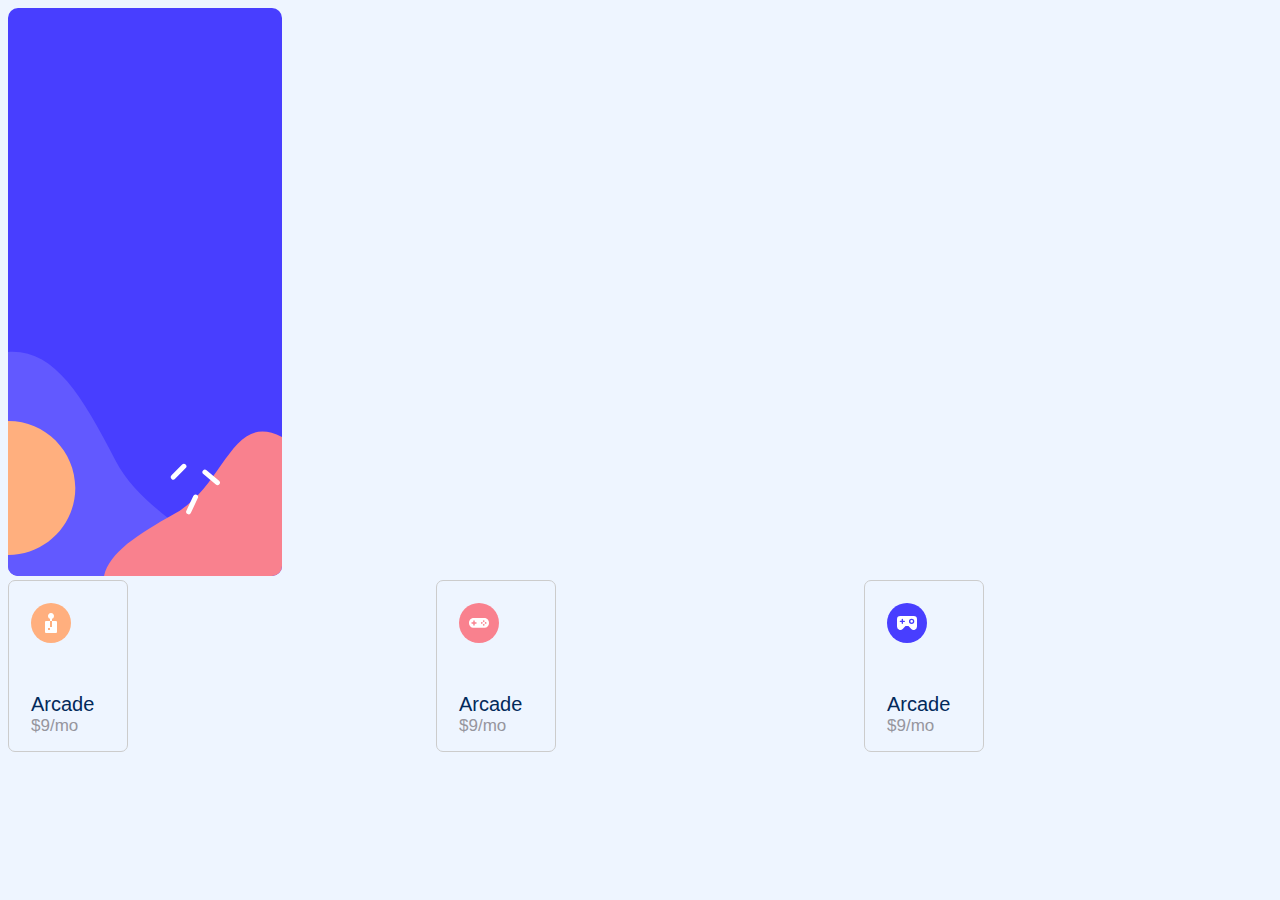
==== playground.html @ 3ce04584 "added step 1 and 2" ====
<!DOCTYPE html>
<html lang="en">
<head>
    <meta charset="UTF-8">
    <meta name="viewport" content="width=device-width, initial-scale=1.0">
    <title>Document</title>
    <link rel="stylesheet" href="styles.css">
</head>
<body>
    <div class="container">
        <div class="img"><img src="assets/images/bg-sidebar-desktop.svg" alt=""></div>
        <div class="plan-block grid grid--1x3">
            <div class="plan">
                <img src="assets/images/icon-arcade.svg" alt="">
                <div class="plan__details">
                    <p class="plan__name">Arcade</p>
                    <p class="plan__price">$9/mo</p>
                </div>
            </div>
            <div class="plan">
                <img src="assets/images/icon-advanced.svg" alt="">
                <div class="plan__details">
                    <p class="plan__name">Arcade</p>
                    <p class="plan__price">$9/mo</p>
                </div>
            </div>
            <div class="plan">
                <img src="assets/images/icon-pro.svg" alt="">
                <div class="plan__details">
                    <p class="plan__name">Arcade</p>
                    <p class="plan__price">$9/mo</p>
                </div>
            </div>
        </div>
    </div>
</body>
</html>
---- styles.css ----
html {
  font-size: 62.5%;
}

*, *::before, *::after {
  box-sizing: border-box;
}

body {
  font-size: 1.5rem;
  font-family: "Ubuntu", sans-serif;
  background-color: #eef5ff;
}
@media screen and (min-width: 768px) {
  body {
    font-size: 1.6rem;
  }
}

.grid {
  display: grid;
}
@media screen and (min-width: 768px) {
  .grid.grid--1x3 {
    grid-template-columns: repeat(3, 1fr);
  }
}

.step-group {
  display: inline-block;
}
.step-group .step {
  display: inline-flex;
  align-items: center;
  justify-content: center;
  width: 4rem;
  height: 4rem;
  background-color: transparent;
  border: 2px solid #fff;
  color: #fff;
  font-weight: bold;
  border-radius: 100%;
}
.step-group .step__focused {
  background-color: hsl(206, 94%, 87%);
  color: hsl(213, 96%, 18%);
  border-color: lightblue;
}
.step-group .step__details {
  display: none;
}
@media screen and (min-width: 768px) {
  .step-group {
    display: flex;
    align-items: center;
  }
  .step-group p {
    margin: 0;
    line-height: 1.3;
  }
  .step-group .step__details {
    display: block;
    margin-left: 1.8rem;
  }
  .step-group .step__details .step__name {
    font-size: 1.4rem;
    color: #fff;
    opacity: 0.7;
    font-size: 1.2rem;
  }
  .step-group .step__details .step__description {
    color: #fff;
    font-weight: 700;
    letter-spacing: 0.1rem;
    font-size: 1.4rem;
    white-space: nowrap;
  }
}

.btn {
  padding: 1rem 1.5rem;
  border-radius: 4px;
  border: none;
}

.btn--primary {
  color: white;
  background: hsl(213, 96%, 18%);
  transition: background 0.3s;
}
.btn--primary:hover {
  background: hsl(228, 100%, 84%);
}

.plan {
  display: flex;
  align-items: center;
  border: 1px solid #ccc;
  padding: 1.5rem 1.5rem;
  border-radius: 7px;
  margin-bottom: 2rem;
}
.plan img {
  margin-right: 2rem;
}
.plan .plan__details p {
  margin: 0;
  margin-bottom: 0.4rem;
}
.plan .plan__details .plan__price {
  color: #96969e;
  margin-bottom: 0;
}
.plan .plan__details .plan__name {
  color: hsl(213, 96%, 18%);
  font-weight: 500;
  font-size: 1.7rem;
  margin-bottom: 0;
}
.plan:hover {
  border-color: hsl(243, 100%, 62%);
  background: #f8f9fe;
}
@media screen and (min-width: 768px) {
  .plan {
    flex-direction: column;
    align-items: flex-start;
    padding-left: 2.2rem;
    padding-top: 2.2rem;
    width: 12rem;
  }
  .plan img {
    margin-right: 0;
    margin-bottom: 5rem;
  }
  .plan .plan__details .plan__name {
    font-size: 2rem;
  }
  .plan .plan__details .plan__price {
    font-size: 1.7rem;
  }
}

.plan-block {
  -moz-column-gap: 2rem;
       column-gap: 2rem;
}

.addon {
  display: flex;
  align-items: center;
  justify-content: space-between;
  border: 1px solid #ccc;
  padding: 1.5rem;
  border-radius: 7px;
  margin-bottom: 2rem;
}
.addon .addon__wrapper {
  display: flex;
}
.addon input {
  margin-right: 2rem;
  width: 1.6rem;
}
.addon p {
  margin: 0;
}
.addon .addon__details p {
  line-height: 2rem;
}
.addon .addon__details .addon__name {
  color: hsl(213, 96%, 18%);
  font-weight: 500;
  font-size: 1.7rem;
}
.addon .addon__details .addon__more {
  color: #96969e;
}
.addon span {
  color: #6c5fe3;
  font-weight: 500;
}
.addon:hover {
  border-color: hsl(243, 100%, 62%);
  background: #f8f9fe;
}

label {
  color: hsl(213, 96%, 18%);
  font-size: 1.4rem;
}

.input {
  margin-top: 0.5rem;
  width: 100%;
  padding: 1rem 1.3rem;
  border-radius: 3px;
  border: none;
  outline: 0;
  border: 1px solid #ccc;
}

::-moz-placeholder {
  color: #b6b3b3;
  font-weight: 500;
}

::placeholder {
  color: #b6b3b3;
  font-weight: 500;
}

.billing-cycle {
  background-color: #f8f9fe;
  font-weight: 500;
  border-radius: 5px;
  display: flex;
  align-items: center;
  justify-content: center;
}
.billing-cycle img {
  width: 5rem;
  margin-left: 3rem;
  margin-right: 3rem;
}

.step-1 {
  height: 100vh;
}
.step-1 .step_1_header {
  position: relative;
}
.step-1 .step_1_header .header__img {
  content: url(assets/images/bg-sidebar-mobile.svg);
  width: 100%;
}
.step-1 .step_1_header .steps {
  display: flex;
  gap: 1.5rem;
  position: absolute;
  top: 20%;
  left: 50%;
  transform: translateX(-50%);
}
@media screen and (min-width: 768px) {
  .step-1 .step_1_header .steps {
    flex-direction: column;
  }
}
.step-1 .card {
  box-shadow: rgba(100, 100, 111, 0.2) 0px 7px 29px 0px;
  padding: 2rem;
  background-color: #fff;
  border-radius: 7px;
  margin: 2rem;
  position: relative;
  top: -7rem;
}
.step-1 .card .btn {
  display: none;
}

.btn-group {
  display: flex;
  justify-content: flex-end;
  padding: 2rem;
  position: sticky;
  bottom: 0;
  width: 100%;
  background-color: white;
}
@media screen and (min-width: 768px) {
  .btn-group {
    display: none;
  }
}

@media screen and (min-width: 768px) {
  .step-1 {
    box-shadow: rgba(100, 100, 111, 0.2) 0px 7px 29px 0px;
    background-color: #fff;
    display: flex;
    width: 57%;
    height: 100%;
    margin: auto;
    margin-top: 5rem;
    border-radius: 9px;
  }
  .step-1 .step_1_header .header__img {
    margin-right: 24rem;
    width: 100%;
    content: url(assets/images/bg-sidebar-desktop.svg);
    width: 100%;
    height: 100%;
    -o-object-fit: contain;
       object-fit: contain;
    padding: 1.4rem;
  }
  .step-1 .card {
    position: relative;
    top: 0;
    padding: 4rem;
    box-shadow: none;
  }
  .step-1 .card .btn {
    display: block;
    position: absolute;
    bottom: 0;
    right: 0;
  }
}
a {
  text-decoration: none;
  color: initial;
}/*# sourceMappingURL=styles.css.map */
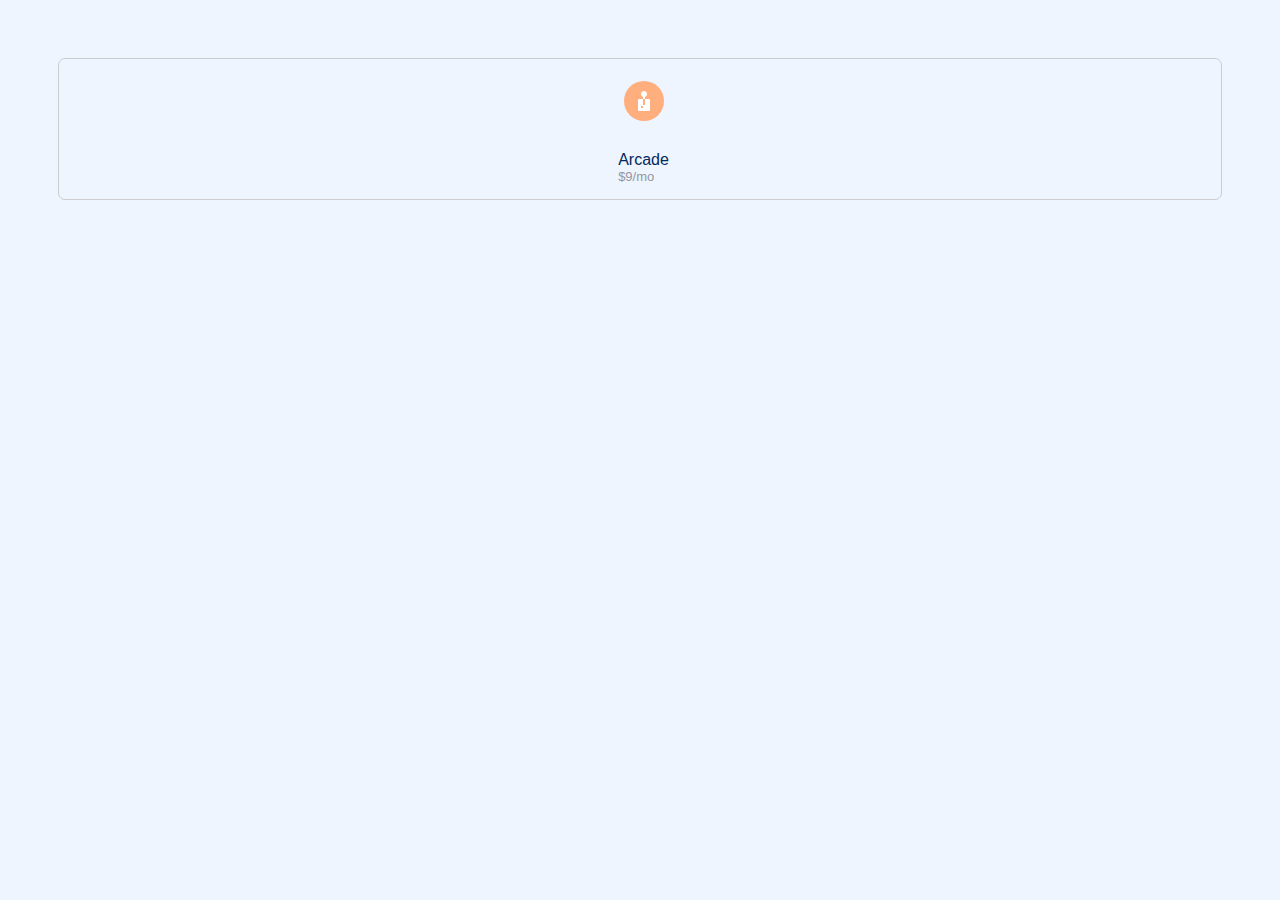
==== commit c9c4fb4a: "fixed a lot of things" ====
--- a/playground.html
+++ b/playground.html
@@ -7,30 +7,11 @@
     <link rel="stylesheet" href="styles.css">
 </head>
 <body>
-    <div class="container">
-        <div class="img"><img src="assets/images/bg-sidebar-desktop.svg" alt=""></div>
-        <div class="plan-block grid grid--1x3">
-            <div class="plan">
-                <img src="assets/images/icon-arcade.svg" alt="">
-                <div class="plan__details">
-                    <p class="plan__name">Arcade</p>
-                    <p class="plan__price">$9/mo</p>
-                </div>
-            </div>
-            <div class="plan">
-                <img src="assets/images/icon-advanced.svg" alt="">
-                <div class="plan__details">
-                    <p class="plan__name">Arcade</p>
-                    <p class="plan__price">$9/mo</p>
-                </div>
-            </div>
-            <div class="plan">
-                <img src="assets/images/icon-pro.svg" alt="">
-                <div class="plan__details">
-                    <p class="plan__name">Arcade</p>
-                    <p class="plan__price">$9/mo</p>
-                </div>
-            </div>
+    <div class="plan">
+        <img src="assets/images/icon-arcade.svg" alt="">
+        <div class="plan__details">
+            <p class="plan__name">Arcade</p>
+            <p class="plan__price">$9/mo</p>
         </div>
     </div>
 </body>
--- a/styles.css
+++ b/styles.css
@@ -14,6 +14,7 @@
 @media screen and (min-width: 768px) {
   body {
     font-size: 1.6rem;
+    padding: 5rem;
   }
 }
 
@@ -124,24 +125,22 @@
 @media screen and (min-width: 768px) {
   .plan {
     flex-direction: column;
-    align-items: flex-start;
     padding-left: 2.2rem;
     padding-top: 2.2rem;
-    width: 12rem;
   }
   .plan img {
     margin-right: 0;
-    margin-bottom: 5rem;
+    margin-bottom: 3rem;
   }
   .plan .plan__details .plan__name {
-    font-size: 2rem;
+    font-size: 1.6rem;
   }
   .plan .plan__details .plan__price {
-    font-size: 1.7rem;
-  }
-}
-
-.plan-block {
+    font-size: 1.3rem;
+  }
+}
+
+.plan-block.grid {
   -moz-column-gap: 2rem;
        column-gap: 2rem;
 }
@@ -224,89 +223,76 @@
   margin-right: 3rem;
 }
 
-.step-1 {
-  height: 100vh;
-}
-.step-1 .step_1_header {
+.step1 .steps {
+  display: flex;
+  background-image: url(assets/images/bg-sidebar-mobile.svg);
+  background-size: cover;
+  background-repeat: no-repeat;
+  justify-content: center;
+  padding-top: 3rem;
+  padding-bottom: 7rem;
+  -moz-column-gap: 1.2rem;
+       column-gap: 1.2rem;
+}
+.step1 .card-wrapper .card {
+  background-color: #fff;
+  border-radius: 5px;
+  padding: 2rem;
+  margin: 2rem;
+  margin-bottom: 2rem;
+  box-shadow: 0 0 10px rgba(0, 0, 0, 0.1);
   position: relative;
-}
-.step-1 .step_1_header .header__img {
-  content: url(assets/images/bg-sidebar-mobile.svg);
-  width: 100%;
-}
-.step-1 .step_1_header .steps {
-  display: flex;
-  gap: 1.5rem;
-  position: absolute;
-  top: 20%;
-  left: 50%;
-  transform: translateX(-50%);
-}
-@media screen and (min-width: 768px) {
-  .step-1 .step_1_header .steps {
+  top: -6rem;
+}
+.step1 .card-wrapper .btn-wrapper {
+  display: flex;
+  justify-content: flex-end;
+  background: #fff;
+  padding: 1rem;
+  padding-right: 2rem;
+}
+.step1 .card-wrapper .btn-wrapper .btn {
+  display: block;
+}
+
+@media screen and (min-width: 768px) {
+  .step1 {
+    width: 800px;
+    display: flex;
+    margin: 0 auto;
+    background-color: white;
+    border-radius: 8px;
+    box-shadow: rgba(100, 100, 111, 0.2) 0px 7px 29px 0px;
+    overflow: hidden;
+  }
+  .step1 .steps {
     flex-direction: column;
-  }
-}
-.step-1 .card {
-  box-shadow: rgba(100, 100, 111, 0.2) 0px 7px 29px 0px;
-  padding: 2rem;
-  background-color: #fff;
-  border-radius: 7px;
-  margin: 2rem;
-  position: relative;
-  top: -7rem;
-}
-.step-1 .card .btn {
-  display: none;
-}
-
-.btn-group {
-  display: flex;
-  justify-content: flex-end;
-  padding: 2rem;
-  position: sticky;
-  bottom: 0;
-  width: 100%;
-  background-color: white;
-}
-@media screen and (min-width: 768px) {
-  .btn-group {
-    display: none;
-  }
-}
-
-@media screen and (min-width: 768px) {
-  .step-1 {
-    box-shadow: rgba(100, 100, 111, 0.2) 0px 7px 29px 0px;
-    background-color: #fff;
-    display: flex;
-    width: 57%;
-    height: 100%;
-    margin: auto;
-    margin-top: 5rem;
-    border-radius: 9px;
-  }
-  .step-1 .step_1_header .header__img {
-    margin-right: 24rem;
+    background-image: url(assets/images/bg-sidebar-desktop.svg);
+    background-size: cover;
+    background-repeat: no-repeat;
+    padding: 5rem;
+    margin: 1.4rem;
+    justify-content: flex-start;
+    padding-right: 6.5rem;
+    row-gap: 1.6rem;
+  }
+  .step1 .card-wrapper {
+    position: relative;
+  }
+  .step1 .card-wrapper .card {
     width: 100%;
-    content: url(assets/images/bg-sidebar-desktop.svg);
-    width: 100%;
-    height: 100%;
-    -o-object-fit: contain;
-       object-fit: contain;
-    padding: 1.4rem;
-  }
-  .step-1 .card {
-    position: relative;
-    top: 0;
-    padding: 4rem;
+    margin: 0;
     box-shadow: none;
-  }
-  .step-1 .card .btn {
+    position: initial;
+    border-radius: 0;
+    margin-bottom: 19rem;
+  }
+  .step1 .card-wrapper .btn {
     display: block;
     position: absolute;
     bottom: 0;
     right: 0;
+    margin: 2rem;
   }
 }
 a {
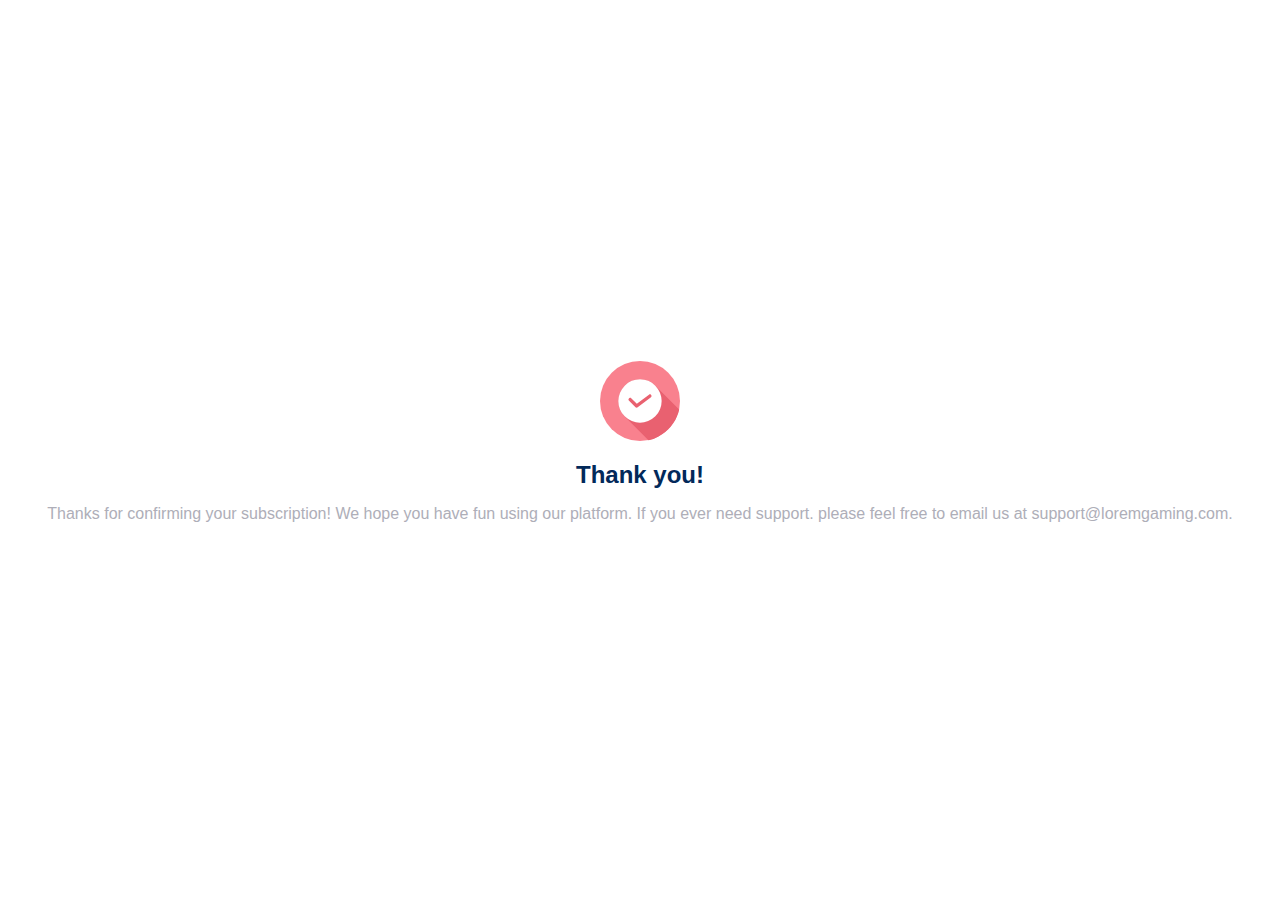
==== commit 7bd33d23: "added step4" ====
--- a/playground.html
+++ b/playground.html
@@ -5,14 +5,13 @@
     <meta name="viewport" content="width=device-width, initial-scale=1.0">
     <title>Document</title>
     <link rel="stylesheet" href="styles.css">
+    <link rel="stylesheet" href="normalize.css">
 </head>
-<body>
-    <div class="plan">
-        <img src="assets/images/icon-arcade.svg" alt="">
-        <div class="plan__details">
-            <p class="plan__name">Arcade</p>
-            <p class="plan__price">$9/mo</p>
-        </div>
+<body style="padding: 3rem; background-color: white;">
+    <div class="greeting">
+        <img src="assets/images/icon-thank-you.svg" alt="">
+        <h2>Thank you!</h2>
+        <p>Thanks for confirming your subscription! We hope you have fun using our platform. If you ever need support. please feel free to email us at support@loremgaming.com.</p>
     </div>
 </body>
 </html>--- a/styles.css
+++ b/styles.css
@@ -9,12 +9,15 @@
 body {
   font-size: 1.5rem;
   font-family: "Ubuntu", sans-serif;
-  background-color: #eef5ff;
+  background-color: #f8f9fe;
 }
 @media screen and (min-width: 768px) {
   body {
     font-size: 1.6rem;
-    padding: 5rem;
+    display: flex;
+    justify-content: center;
+    align-items: center;
+    height: 100vh;
   }
 }
 
@@ -221,6 +224,60 @@
   width: 5rem;
   margin-left: 3rem;
   margin-right: 3rem;
+}
+
+.total-block {
+  background: #f8f9fe;
+  border-radius: 8px;
+  padding: 2rem;
+  width: 100%;
+}
+.total-block hr {
+  color: #d2d1d1;
+  border-top: none;
+  margin-top: 1.5rem;
+}
+.total-block .total__plan-name {
+  display: flex;
+  align-items: center;
+  justify-content: space-between;
+}
+.total-block .total__plan-name P {
+  color: hsl(213, 96%, 18%);
+  font-weight: bold;
+  margin-bottom: 0;
+}
+.total-block .total__plan-name a {
+  color: #ccc;
+  text-decoration: underline;
+  text-decoration-color: #ccc;
+  text-decoration-thickness: 2px;
+}
+.total-block .total__plan-name .price {
+  color: hsl(213, 96%, 18%);
+}
+.total-block .total__plan-name.total-child p, .total-block .total__plan-name.total-child span {
+  font-weight: normal;
+  color: #aeaeb8;
+}
+.total-block .total__plan-name.total-child span {
+  color: hsl(213, 96%, 18%);
+}
+
+.greeting {
+  display: flex;
+  align-items: center;
+  justify-content: center;
+  flex-direction: column;
+  width: 100%;
+}
+.greeting h2 {
+  color: hsl(213, 96%, 18%);
+  margin-bottom: 0;
+}
+.greeting p {
+  color: #aeaeb8;
+  text-align: center;
 }
 
 .step1 .steps {
@@ -257,7 +314,7 @@
 
 @media screen and (min-width: 768px) {
   .step1 {
-    width: 800px;
+    width: 890px;
     display: flex;
     margin: 0 auto;
     background-color: white;
@@ -275,9 +332,12 @@
     justify-content: flex-start;
     padding-right: 6.5rem;
     row-gap: 1.6rem;
+    border-radius: 7px;
   }
   .step1 .card-wrapper {
+    margin-left: 1rem;
     position: relative;
+    width: 100%;
   }
   .step1 .card-wrapper .card {
     width: 100%;
